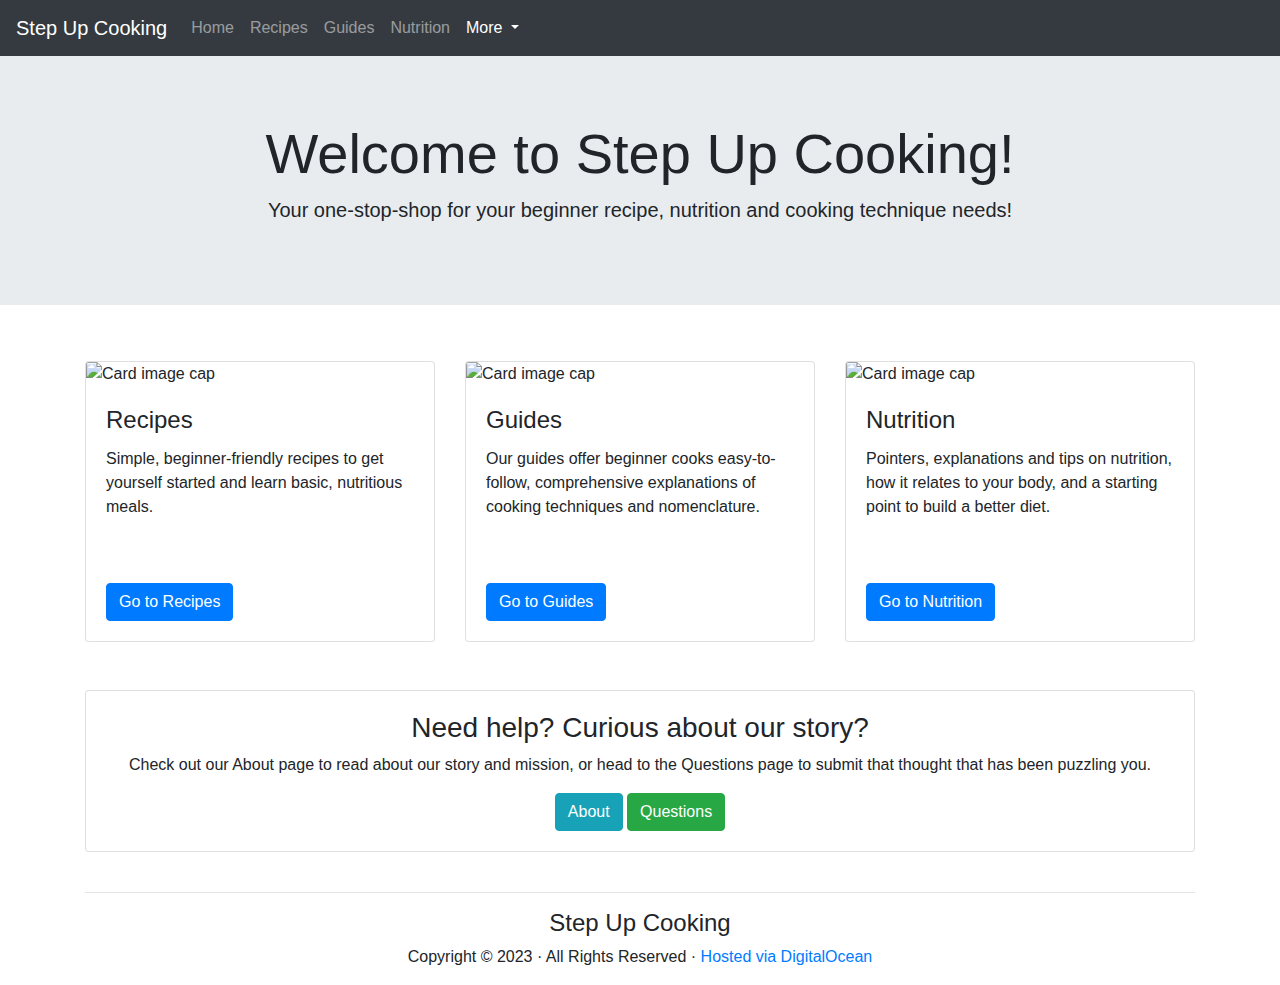
==== About.html @ 76091e0f "Created and updated placeholder pages." ====
<!DOCTYPE html>
<html lang="en">
  <head>
    <meta charset="utf-8">
    <meta http-equiv="X-UA-Compatible" content="IE=edge">
    <meta name="viewport" content="width=device-width, initial-scale=1">
    <title>Step Up Cooking - About</title>

	<link href="css/style.css" rel="stylesheet">
	  
    <!-- Bootstrap -->
    <link href="css/bootstrap-4.4.1.css" rel="stylesheet">

  </head>
  <body>
    <nav class="navbar navbar-expand-lg navbar-dark bg-dark">
       <a class="navbar-brand" href="#">Step Up Cooking</a>
       <button class="navbar-toggler" type="button" data-toggle="collapse" data-target="#navbarSupportedContent" aria-controls="navbarSupportedContent" aria-expanded="false" aria-label="Toggle navigation">
       <span class="navbar-toggler-icon"></span>
       </button>
       <div class="collapse navbar-collapse" id="navbarSupportedContent">
          <ul class="navbar-nav mr-auto">
             <li class="nav-item">
                <a class="nav-link" href="#">Home</a>
             </li>
             <li class="nav-item">
                <a class="nav-link" href="RecipesHub.html">Recipes</a>
             </li>
			 <li class="nav-item">
                <a class="nav-link" href="GuidesHub.html">Guides</a>
             </li>
			 <li class="nav-item">
                <a class="nav-link" href="Nutrition.html">Nutrition</a>
             </li>
             <li class="nav-item dropdown active">
                <a class="nav-link dropdown-toggle" href="#" id="navbarDropdown" role="button" data-toggle="dropdown" aria-haspopup="true" aria-expanded="false">
                More
                </a>
                <div class="dropdown-menu" aria-labelledby="navbarDropdown">
                   <a class="dropdown-item" href="Questions.html">Questions</a>
                   <a class="dropdown-item active" href="About.html">About <span class="sr-only">(current)</span></a>
                </div>
             </li>
          </ul>
       </div>
    </nav>

    <div class="jumbotron jumbotron-fluid text-center">
       <h1 class="display-4">Welcome to Step Up Cooking!</h1>
       <p class="lead">Your one-stop-shop for your beginner recipe, nutrition and cooking technique needs!</p>
    </div>
    <div class="container">
       <br>
       	<div class="row">
          <div class="col-md-4">
             <div class="card">
                <img class="card-img-top" src="images/recipehero.jpg" alt="Card image cap">
                <div class="card-body">
                   <h4 class="card-title">Recipes</h4>
                   <p class="card-text">Simple, beginner-friendly recipes to get yourself started and learn basic, nutritious meals.</p>
                   <br><br>
                   <a href="RecipesHub.html" class="btn btn-primary">Go to Recipes</a>
                </div>
             </div>
          </div>
			<br/>
		  <div class="col-md-4">
             <div class="card">
                <img class="card-img-top" src="images/guideshero.jpg" alt="Card image cap">
                <div class="card-body">
                   <h4 class="card-title">Guides</h4>
                   <p class="card-text">Our guides offer beginner cooks easy-to-follow, comprehensive explanations of cooking techniques and nomenclature.</p>
                   <br><br>
                   <a href="GuidesHub.html" class="btn btn-primary">Go to Guides</a>
                </div>
             </div>
          	</div>
			<br/>
			<div class="col-md-4">
             <div class="card">
                <img class="card-img-top" src="images/nutritionhero.jpg" alt="Card image cap">
                <div class="card-body">
                   <h4 class="card-title">Nutrition</h4>
                   <p class="card-text">Pointers, explanations and tips on nutrition, how it relates to your body, and a starting point to build a better diet.</p>
                   <br><br>
                   <a href="Nutrition.html" class="btn btn-primary">Go to Nutrition</a>
                </div>
             </div>
          </div>
			<br/>
       	</div>
       <br/>
       <br/>
       <div class="row">
          <div class="col-md-12 text-center">
             <div class="card">
                <div class="card-body">
                   <h3>Need help? Curious about our story?</h3>
                   <p>Check out our About page to read about our story and mission, or head to the Questions page to submit that thought that has been puzzling you. </p>
                   <a href="About.html" class="btn btn-info btn-md">About</a>
                   <a href="Questions.html" class="btn btn-success btn-md">Questions</a>
                </div>
             </div>
          </div>
       </div>
       <br>
       <hr>
       <div class="row">
          <div class="text-center col-lg-6 offset-lg-3">
             <h4>Step Up Cooking </h4>
             <p>Copyright &copy; 2023 &middot; All Rights Reserved &middot; <a href="https://www.digitalocean.com/" >Hosted via DigitalOcean</a></p>
          </div>
       </div>
    </div>
    <!-- jQuery (necessary for Bootstrap's JavaScript plugins) --> 
    <script src="js/jquery-3.4.1.min.js"></script>

    <!-- Include all compiled plugins (below), or include individual files as needed --> 
    <script src="js/popper.min.js"></script>
    <script src="js/bootstrap-4.4.1.js"></script>
  </body>
</html>
---- css/style.css ----
@charset "utf-8";
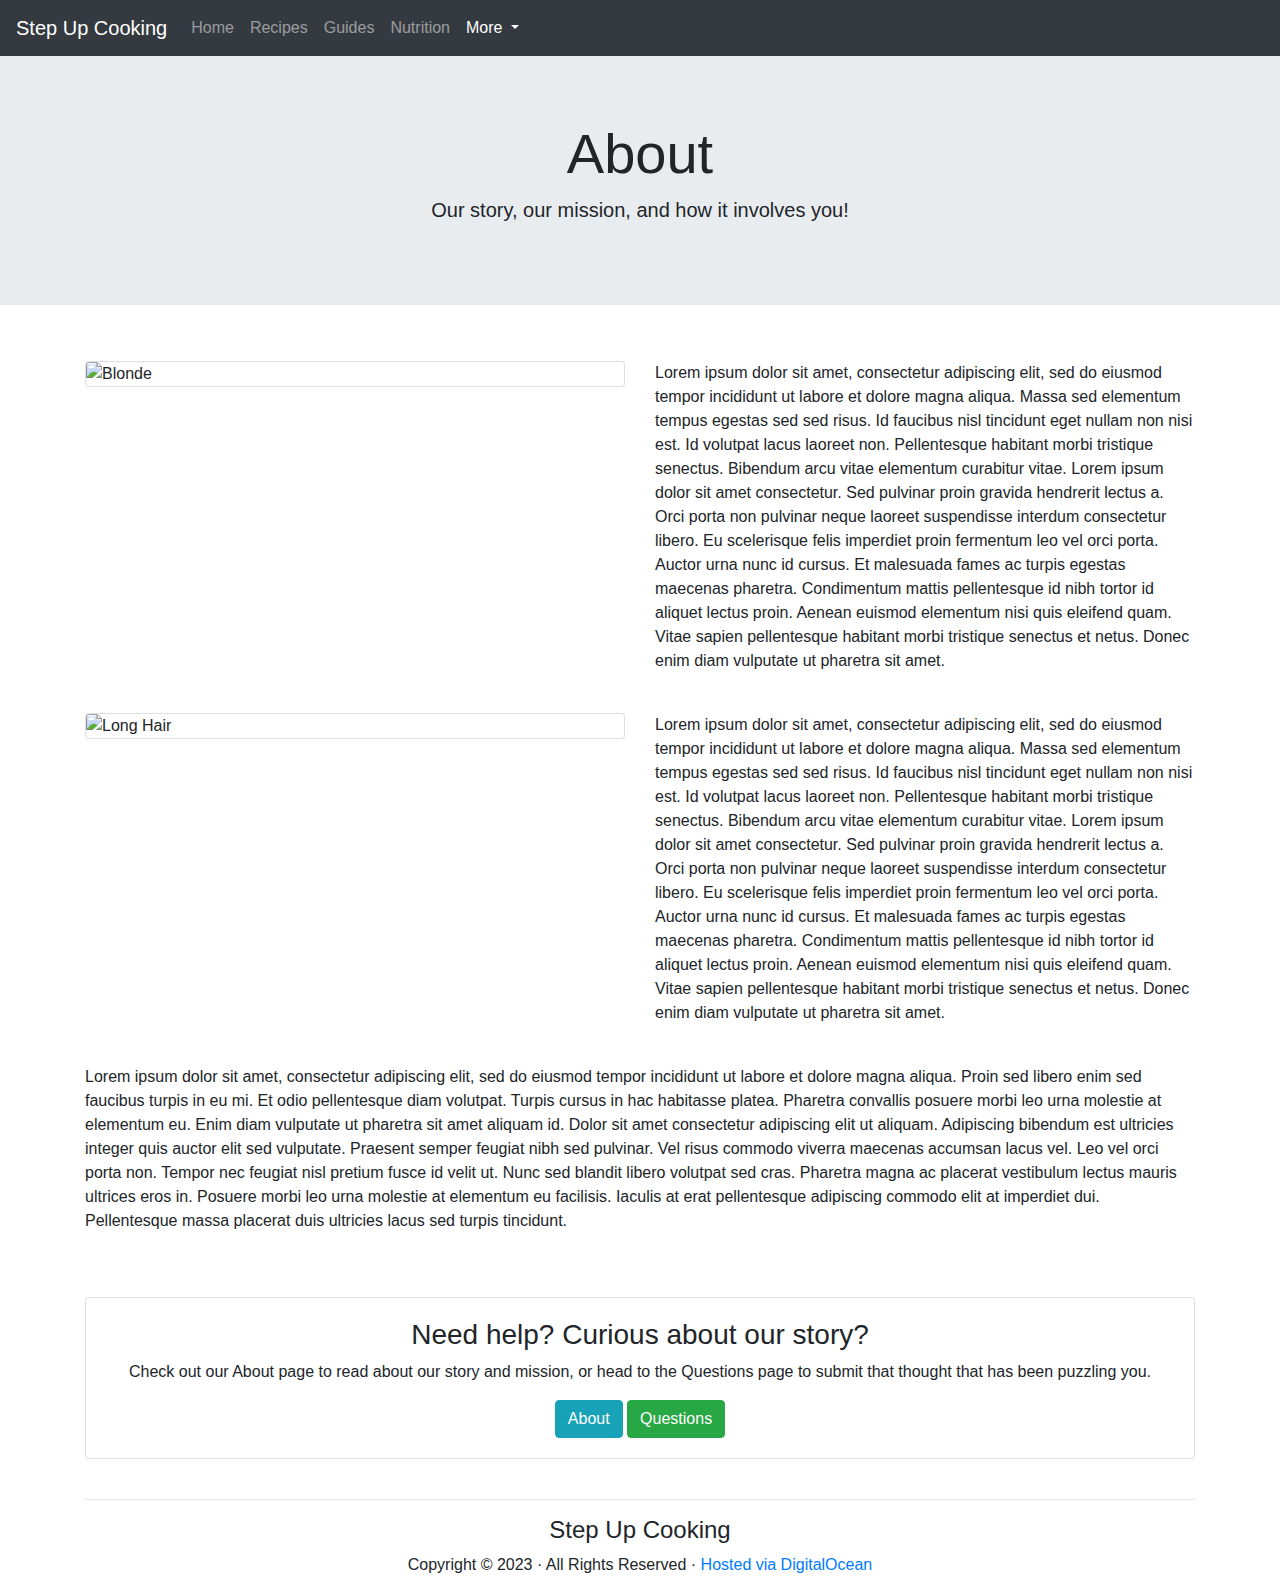
==== commit e4760284: "Updated About and started Recipe page" ====
--- a/About.html
+++ b/About.html
@@ -14,14 +14,14 @@
   </head>
   <body>
     <nav class="navbar navbar-expand-lg navbar-dark bg-dark">
-       <a class="navbar-brand" href="#">Step Up Cooking</a>
+       <a class="navbar-brand" href="index.html">Step Up Cooking</a>
        <button class="navbar-toggler" type="button" data-toggle="collapse" data-target="#navbarSupportedContent" aria-controls="navbarSupportedContent" aria-expanded="false" aria-label="Toggle navigation">
        <span class="navbar-toggler-icon"></span>
        </button>
        <div class="collapse navbar-collapse" id="navbarSupportedContent">
           <ul class="navbar-nav mr-auto">
              <li class="nav-item">
-                <a class="nav-link" href="#">Home</a>
+                <a class="nav-link" href="index.html">Home</a>
              </li>
              <li class="nav-item">
                 <a class="nav-link" href="RecipesHub.html">Recipes</a>
@@ -38,7 +38,7 @@
                 </a>
                 <div class="dropdown-menu" aria-labelledby="navbarDropdown">
                    <a class="dropdown-item" href="Questions.html">Questions</a>
-                   <a class="dropdown-item active" href="About.html">About <span class="sr-only">(current)</span></a>
+                   <a class="dropdown-item active" href="#">About <span class="sr-only">(current)</span></a>
                 </div>
              </li>
           </ul>
@@ -46,49 +46,39 @@
     </nav>
 
     <div class="jumbotron jumbotron-fluid text-center">
-       <h1 class="display-4">Welcome to Step Up Cooking!</h1>
-       <p class="lead">Your one-stop-shop for your beginner recipe, nutrition and cooking technique needs!</p>
+       <h1 class="display-4">About</h1>
+       <p class="lead">Our story, our mission, and how it involves you!</p>
     </div>
     <div class="container">
        <br>
-       	<div class="row">
-          <div class="col-md-4">
+       	 <div class="row">
+          <div class="col-md-6">
              <div class="card">
-                <img class="card-img-top" src="images/recipehero.jpg" alt="Card image cap">
-                <div class="card-body">
-                   <h4 class="card-title">Recipes</h4>
-                   <p class="card-text">Simple, beginner-friendly recipes to get yourself started and learn basic, nutritious meals.</p>
-                   <br><br>
-                   <a href="RecipesHub.html" class="btn btn-primary">Go to Recipes</a>
-                </div>
+                <img class="card-img-top" src="images/aboutblonde.jpg" alt="Blonde">
              </div>
           </div>
-			<br/>
-		  <div class="col-md-4">
+			 <div class="col-md-6">
+			  	<p>Lorem ipsum dolor sit amet, consectetur adipiscing elit, sed do eiusmod tempor incididunt ut labore et dolore magna aliqua. Massa sed elementum tempus egestas sed sed risus. Id faucibus nisl tincidunt eget nullam non nisi est. Id volutpat lacus laoreet non. Pellentesque habitant morbi tristique senectus. Bibendum arcu vitae elementum curabitur vitae. Lorem ipsum dolor sit amet consectetur. Sed pulvinar proin gravida hendrerit lectus a. Orci porta non pulvinar neque laoreet suspendisse interdum consectetur libero. Eu scelerisque felis imperdiet proin fermentum leo vel orci porta. Auctor urna nunc id cursus. Et malesuada fames ac turpis egestas maecenas pharetra. Condimentum mattis pellentesque id nibh tortor id aliquet lectus proin. Aenean euismod elementum nisi quis eleifend quam. Vitae sapien pellentesque habitant morbi tristique senectus et netus. Donec enim diam vulputate ut pharetra sit amet.</p>
+          	</div>
+		</div> 
+		<br/>
+		<div class="row">
+		  <div class="col-md-6">
              <div class="card">
-                <img class="card-img-top" src="images/guideshero.jpg" alt="Card image cap">
-                <div class="card-body">
-                   <h4 class="card-title">Guides</h4>
-                   <p class="card-text">Our guides offer beginner cooks easy-to-follow, comprehensive explanations of cooking techniques and nomenclature.</p>
-                   <br><br>
-                   <a href="GuidesHub.html" class="btn btn-primary">Go to Guides</a>
-                </div>
-             </div>
-          	</div>
-			<br/>
-			<div class="col-md-4">
-             <div class="card">
-                <img class="card-img-top" src="images/nutritionhero.jpg" alt="Card image cap">
-                <div class="card-body">
-                   <h4 class="card-title">Nutrition</h4>
-                   <p class="card-text">Pointers, explanations and tips on nutrition, how it relates to your body, and a starting point to build a better diet.</p>
-                   <br><br>
-                   <a href="Nutrition.html" class="btn btn-primary">Go to Nutrition</a>
-                </div>
+                <img class="card-img-top" src="images/aboutlonghair.jpg" alt="Long Hair">
              </div>
           </div>
-			<br/>
-       	</div>
+			 <div class="col-md-6">
+				<p>Lorem ipsum dolor sit amet, consectetur adipiscing elit, sed do eiusmod tempor incididunt ut labore et dolore magna aliqua. Massa sed elementum tempus egestas sed sed risus. Id faucibus nisl tincidunt eget nullam non nisi est. Id volutpat lacus laoreet non. Pellentesque habitant morbi tristique senectus. Bibendum arcu vitae elementum curabitur vitae. Lorem ipsum dolor sit amet consectetur. Sed pulvinar proin gravida hendrerit lectus a. Orci porta non pulvinar neque laoreet suspendisse interdum consectetur libero. Eu scelerisque felis imperdiet proin fermentum leo vel orci porta. Auctor urna nunc id cursus. Et malesuada fames ac turpis egestas maecenas pharetra. Condimentum mattis pellentesque id nibh tortor id aliquet lectus proin. Aenean euismod elementum nisi quis eleifend quam. Vitae sapien pellentesque habitant morbi tristique senectus et netus. Donec enim diam vulputate ut pharetra sit amet.</p>
+          	</div>
+		</div>
+		<br/>
+		<div class="row">
+          <div class="col-md-12">			  
+			  	<p>Lorem ipsum dolor sit amet, consectetur adipiscing elit, sed do eiusmod tempor incididunt ut labore et dolore magna aliqua. Proin sed libero enim sed faucibus turpis in eu mi. Et odio pellentesque diam volutpat. Turpis cursus in hac habitasse platea. Pharetra convallis posuere morbi leo urna molestie at elementum eu. Enim diam vulputate ut pharetra sit amet aliquam id. Dolor sit amet consectetur adipiscing elit ut aliquam. Adipiscing bibendum est ultricies integer quis auctor elit sed vulputate. Praesent semper feugiat nibh sed pulvinar. Vel risus commodo viverra maecenas accumsan lacus vel. Leo vel orci porta non. Tempor nec feugiat nisl pretium fusce id velit ut. Nunc sed blandit libero volutpat sed cras. Pharetra magna ac placerat vestibulum lectus mauris ultrices eros in. Posuere morbi leo urna molestie at elementum eu facilisis. Iaculis at erat pellentesque adipiscing commodo elit at imperdiet dui. Pellentesque massa placerat duis ultricies lacus sed turpis tincidunt.</p>
+          </div>
+		</div>
+       
        <br/>
        <br/>
        <div class="row">
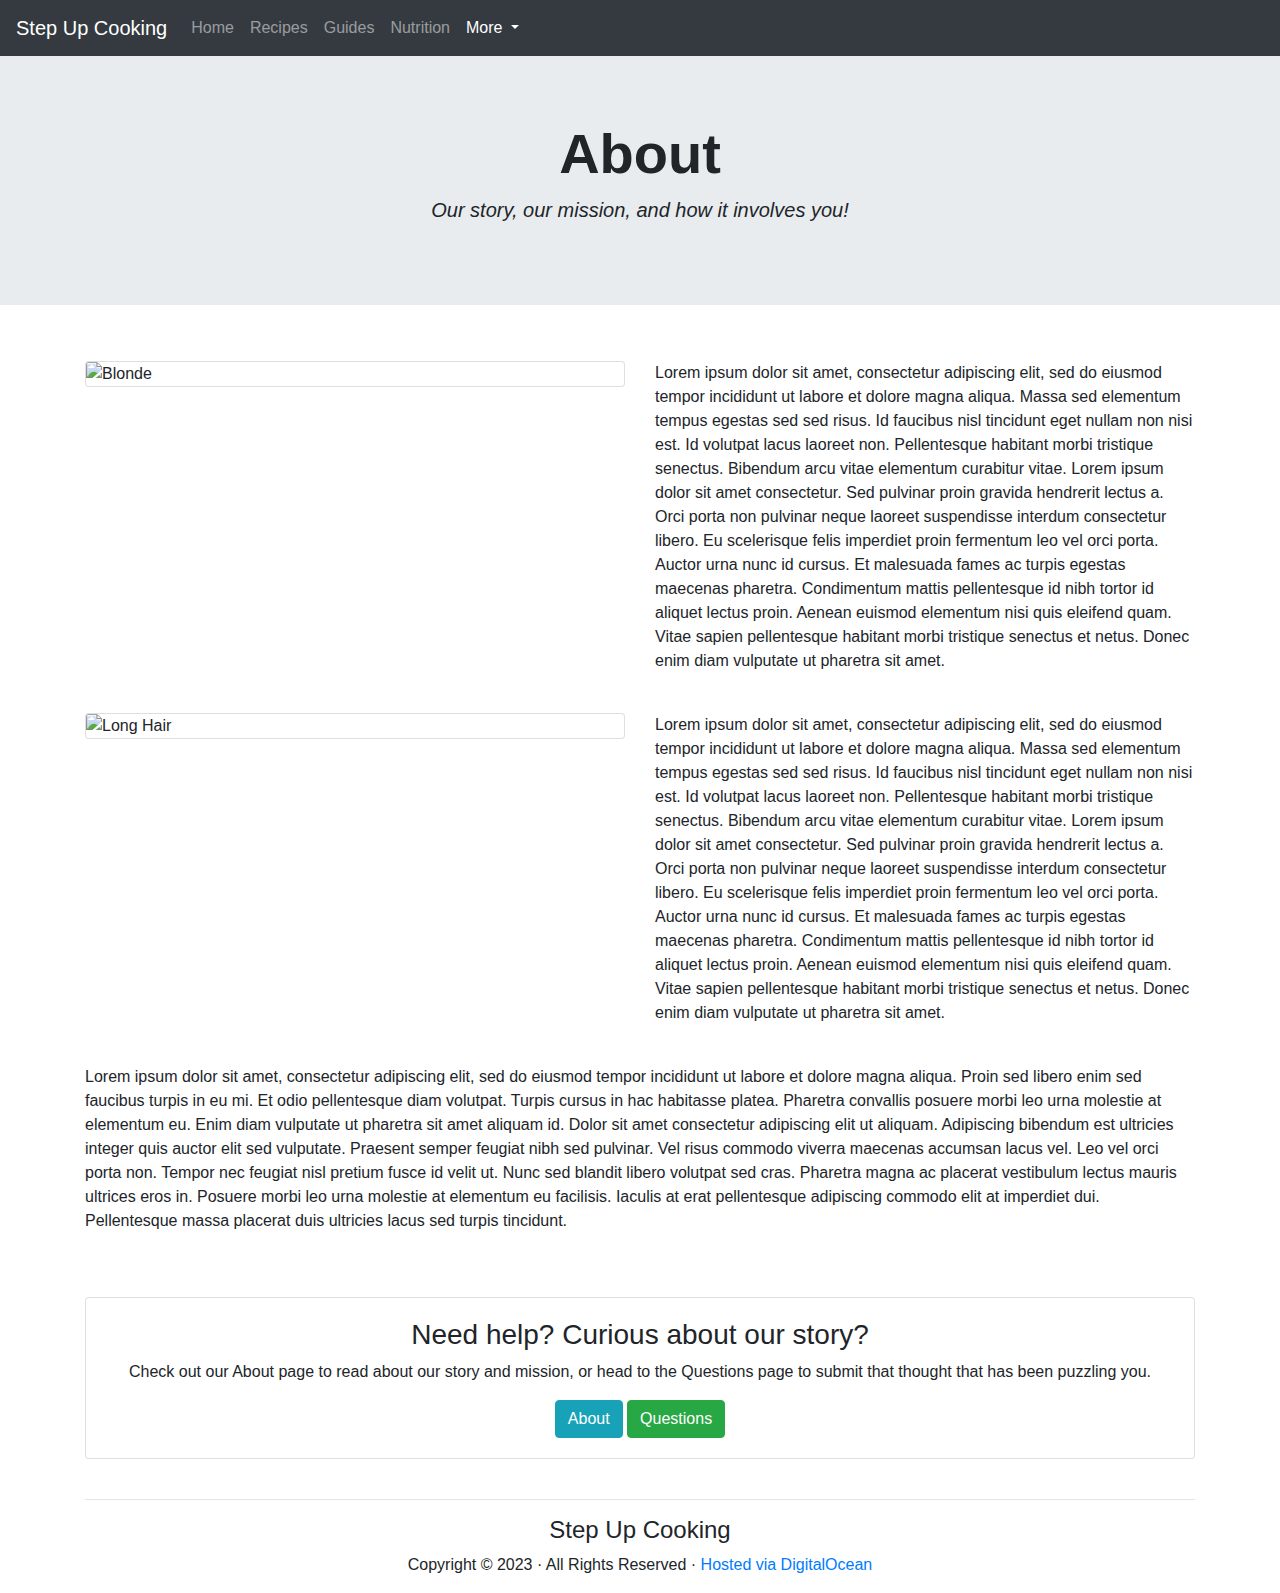
==== commit 5b4ebe8d: "Font globalization" ====
--- a/About.html
+++ b/About.html
@@ -11,6 +11,8 @@
     <!-- Bootstrap -->
     <link href="css/bootstrap-4.4.1.css" rel="stylesheet">
 
+	  <!-- Fonts -->
+	<link rel="stylesheet" href="https://use.typekit.net/pba2xvf.css">
   </head>
   <body>
     <nav class="navbar navbar-expand-lg navbar-dark bg-dark">
--- a/css/style.css
+++ b/css/style.css
@@ -1,4 +1,46 @@
 @charset "utf-8";
+
+a.btn, a.nav-link, a.navbar-brand {
+	font-family: forma-djr-text, sans-serif;
+	font-weight: 500;
+	font-style: normal;
+}
+
+h1.display-4 {
+	font-family: forma-djr-text, sans-serif;
+	font-weight: 700;
+	font-style: normal;
+}
+
+p.lead {
+	font-family: forma-djr-text, sans-serif;
+	font-weight: 500;
+	font-style: italic;
+}
+
+h4.card-title, h3, h2.directions, .card-header {
+	font-family: forma-djr-text, sans-serif;
+	font-weight: 700;
+	font-style: normal;
+}
+
+p.card-text, label.form-check-label, div.form-group, p.align-self-center, ul.list-group, div.directions {
+	font-family: forma-djr-text, sans-serif;
+	font-weight: 400;
+	font-style: normal;
+}
+
+div.text-center {
+	font-family: forma-djr-text, sans-serif;
+	font-weight: 400;
+	font-style: normal;
+}
 
 
 
+
+
+
+
+
+
